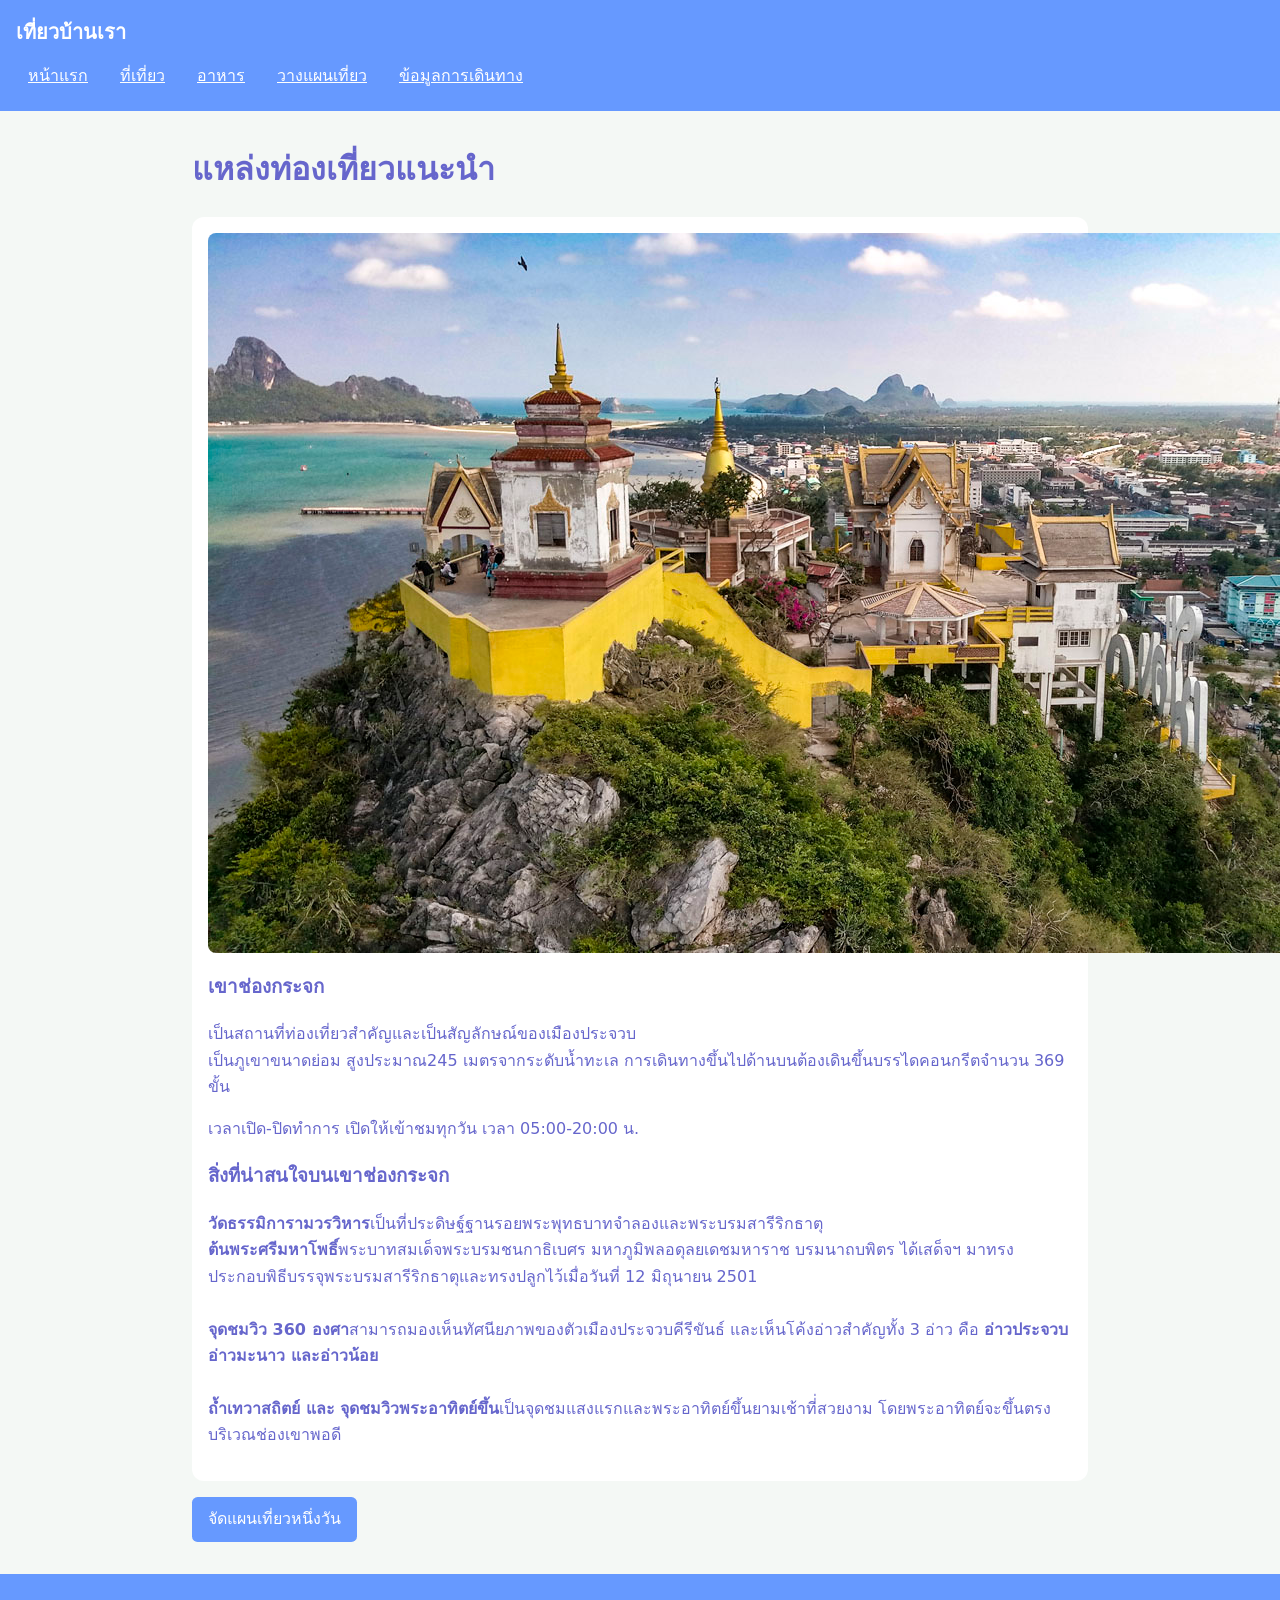
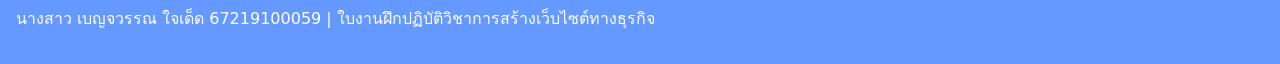
==== places.html @ c62c2195 "Add files via upload" ====
<!DOCTYPE html>
<html lang="th">
<head>
  <meta charset="UTF-8">
  <meta name="viewport" content="width=device=width,intial-scale=1">
  <title>หน้าแรก | เที่ยวบ้านเรา</title>
  <link rel="stylesheet" href="style.css">
</head>
  <body>
    <header>
      <p class="site-name">เที่ยวบ้านเรา</p>
      <nav aria-label="เมนูหลัก">
        <ul>
          <li><a href="index.html">หน้าแรก</a></li>
          <li><a href="places.html">ที่เที่ยว</a></li>
          <li><a href="food.html">อาหาร</a></li>
          <li><a href="plan.html">วางแผนเที่ยว</a></li>
          <li><a href="travel.html">ข้อมูลการเดินทาง</a></li>
        </ul>
      </nav>
    </header>
    <main>
      <h1>แหล่งท่องเที่ยวแนะนำ</h1>
      <section class="card">
        <img src="images/Kaow.jpg">
        <h3><b>เขาช่องกระจก</b></h3>
        <p>เป็นสถานที่ท่องเที่ยวสำคัญและเป็นสัญลักษณ์ของเมืองประจวบ<br>เป็นภูเขาขนาดย่อม สูงประมาณ245 เมตรจากระดับน้ำทะเล การเดินทางขึ้นไปด้านบนต้องเดินขึ้นบรรไดคอนกรีตจำนวน 369 ขั้น</br></p>
        <p>เวลาเปิด-ปิดทำการ เปิดให้เข้าชมทุกวัน เวลา 05:00-20:00 น.</p>
        <h3><b>สิ่งที่น่าสนใจบนเขาช่องกระจก</b></h3>
        <p><b>วัดธรรมิการามวรวิหาร</b>เป็นที่ประดิษฐ์ฐานรอยพระพุทธบาทจำลองและพระบรมสารีริกธาตุ
          <br><b>ต้นพระศรีมหาโพธิ์</b>พระบาทสมเด็จพระบรมชนกาธิเบศร มหาภูมิพลอดุลยเดชมหาราช บรมนาถบพิตร ได้เสด็จฯ มาทรงประกอบพิธีบรรจุพระบรมสารีริกธาตุและทรงปลูกไว้เมื่อวันที่ 12 มิถุนายน 2501</br>
          <br><b>จุดชมวิว 360 องศา</b>สามารถมองเห็นทัศนียภาพของตัวเมืองประจวบคีรีขันธ์ และเห็นโค้งอ่าวสำคัญทั้ง 3 อ่าว คือ <b>อ่าวประจวบ อ่าวมะนาว และอ่าวน้อย</b></br>
          <br><b>ถ้ำเทวาสถิตย์ และ จุดชมวิวพระอาทิตย์ขึ้น</b>เป็นจุดชมแสงแรกและพระอาทิตย์ขึ้นยามเช้าที่่สวยงาม โดยพระอาทิตย์จะขึ้นตรงบริเวณช่องเขาพอดี</br>
        </p>
      </section>
        <a class="button" href="plan.html">จัดแผนเที่ยวหนึ่งวัน</a>
    </main>
    <footer>
        <p> นางสาว เบญจวรรณ ใจเด็ด 67219100059 | ใบงานฝึกปฏิบัติวิชาการสร้างเว็บไซต์ทางธุรกิจ</p>
    </footer>
  </body>
<HTML>
---- style.css ----
*{
box-sizing: border-box;
}

body{
 margin: 0;
 font-family: system-ui,sans-serif;
 line-height: 1.65;
 color: #6666cc;
 background: #f4f8f5;
}

header, footer{
 padding: 1rem;
 color: white;
 background: #6699ff;
}

.site-name{
 margin: 0 0 0.5rem;
 font-size: 1.25rem;
 font-weight: bold;
}

nav ul{
 display: flex;
 flex-wrap: wrap;
 gap: 0.5rem;
 margin: 0;
 padding: 0;
 list-style: none;
}

nav a{
 display: block;
 padding: 0.35rem 0.75rem;
 color: white;
 border-radius: 0.35rem;
}

nav a:hover, nav a[aria-current="page"]{
 background: #e2f1e8;
 color: #6699ff;
}

a:focus-visible{
 outline: 3px solid #c67400;
 outline-offset: 3px;
}

main{
 width: min(92%, 56rem);
 margin: 2rem auto;
}

.card{
 margin: 1rem 0;
 padding: 1rem;
 border-radius: 0.75rem;
 background: white;
}

img{
 display: block;
 max-width: 100%
 height: auto;
 border-radius: 0.5rem;
}

.button{
 display: inline-block;
 padding: 0.6rem 1rem;
 border-radius: 0.35rem;
 background: #6699ff;
 color: white;
 text-decoration: none;
}
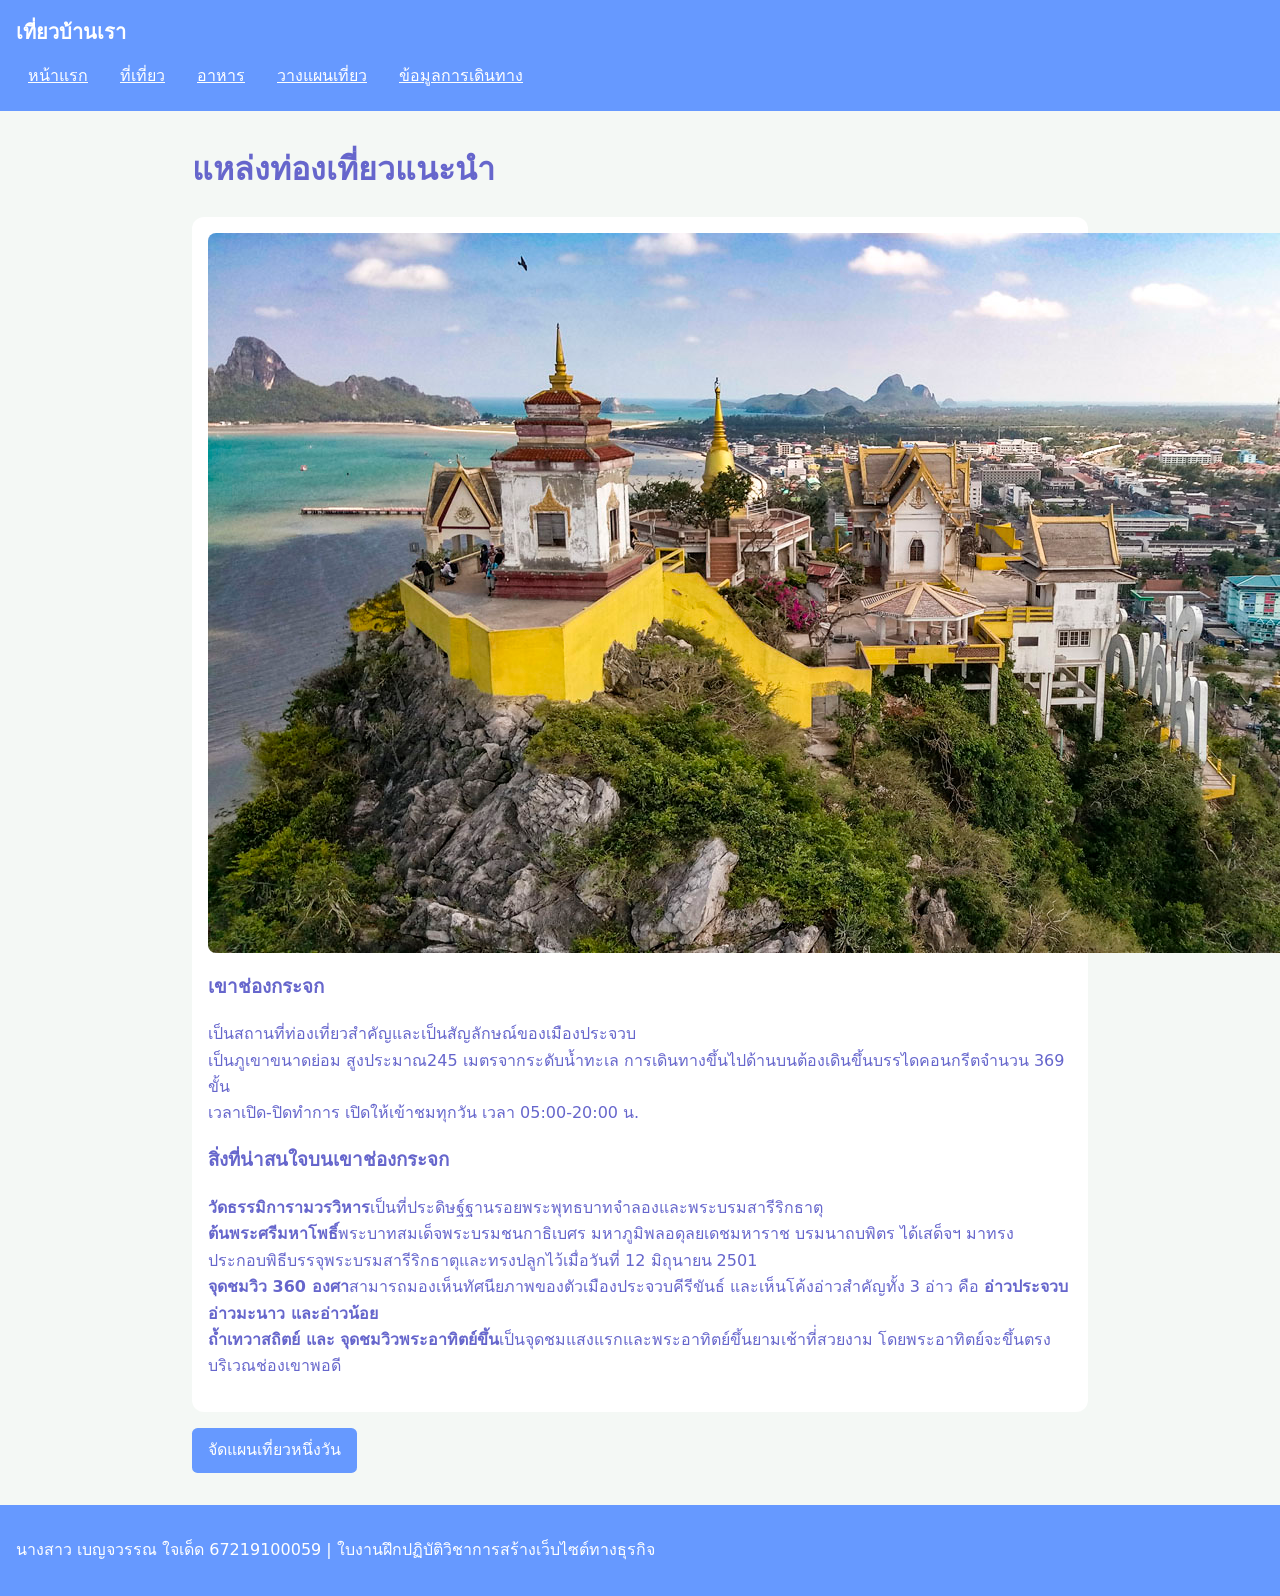
==== commit acef45e6: "places.html" ====
--- a/places.html
+++ b/places.html
@@ -24,13 +24,12 @@
       <section class="card">
         <img src="images/Kaow.jpg">
         <h3><b>เขาช่องกระจก</b></h3>
-        <p>เป็นสถานที่ท่องเที่ยวสำคัญและเป็นสัญลักษณ์ของเมืองประจวบ<br>เป็นภูเขาขนาดย่อม สูงประมาณ245 เมตรจากระดับน้ำทะเล การเดินทางขึ้นไปด้านบนต้องเดินขึ้นบรรไดคอนกรีตจำนวน 369 ขั้น</br></p>
-        <p>เวลาเปิด-ปิดทำการ เปิดให้เข้าชมทุกวัน เวลา 05:00-20:00 น.</p>
+        <p>เป็นสถานที่ท่องเที่ยวสำคัญและเป็นสัญลักษณ์ของเมืองประจวบ<br>เป็นภูเขาขนาดย่อม สูงประมาณ245 เมตรจากระดับน้ำทะเล การเดินทางขึ้นไปด้านบนต้องเดินขึ้นบรรไดคอนกรีตจำนวน 369 ขั้น<br>เวลาเปิด-ปิดทำการ เปิดให้เข้าชมทุกวัน เวลา 05:00-20:00 น.</p>
         <h3><b>สิ่งที่น่าสนใจบนเขาช่องกระจก</b></h3>
         <p><b>วัดธรรมิการามวรวิหาร</b>เป็นที่ประดิษฐ์ฐานรอยพระพุทธบาทจำลองและพระบรมสารีริกธาตุ
-          <br><b>ต้นพระศรีมหาโพธิ์</b>พระบาทสมเด็จพระบรมชนกาธิเบศร มหาภูมิพลอดุลยเดชมหาราช บรมนาถบพิตร ได้เสด็จฯ มาทรงประกอบพิธีบรรจุพระบรมสารีริกธาตุและทรงปลูกไว้เมื่อวันที่ 12 มิถุนายน 2501</br>
-          <br><b>จุดชมวิว 360 องศา</b>สามารถมองเห็นทัศนียภาพของตัวเมืองประจวบคีรีขันธ์ และเห็นโค้งอ่าวสำคัญทั้ง 3 อ่าว คือ <b>อ่าวประจวบ อ่าวมะนาว และอ่าวน้อย</b></br>
-          <br><b>ถ้ำเทวาสถิตย์ และ จุดชมวิวพระอาทิตย์ขึ้น</b>เป็นจุดชมแสงแรกและพระอาทิตย์ขึ้นยามเช้าที่่สวยงาม โดยพระอาทิตย์จะขึ้นตรงบริเวณช่องเขาพอดี</br>
+          <br><b>ต้นพระศรีมหาโพธิ์</b>พระบาทสมเด็จพระบรมชนกาธิเบศร มหาภูมิพลอดุลยเดชมหาราช บรมนาถบพิตร ได้เสด็จฯ มาทรงประกอบพิธีบรรจุพระบรมสารีริกธาตุและทรงปลูกไว้เมื่อวันที่ 12 มิถุนายน 2501
+          <br><b>จุดชมวิว 360 องศา</b>สามารถมองเห็นทัศนียภาพของตัวเมืองประจวบคีรีขันธ์ และเห็นโค้งอ่าวสำคัญทั้ง 3 อ่าว คือ <b>อ่าวประจวบ อ่าวมะนาว และอ่าวน้อย</b>
+          <br><b>ถ้ำเทวาสถิตย์ และ จุดชมวิวพระอาทิตย์ขึ้น</b>เป็นจุดชมแสงแรกและพระอาทิตย์ขึ้นยามเช้าที่่สวยงาม โดยพระอาทิตย์จะขึ้นตรงบริเวณช่องเขาพอดี
         </p>
       </section>
         <a class="button" href="plan.html">จัดแผนเที่ยวหนึ่งวัน</a>
@@ -39,4 +38,4 @@
         <p> นางสาว เบญจวรรณ ใจเด็ด 67219100059 | ใบงานฝึกปฏิบัติวิชาการสร้างเว็บไซต์ทางธุรกิจ</p>
     </footer>
   </body>
-<HTML>+<HTML>
